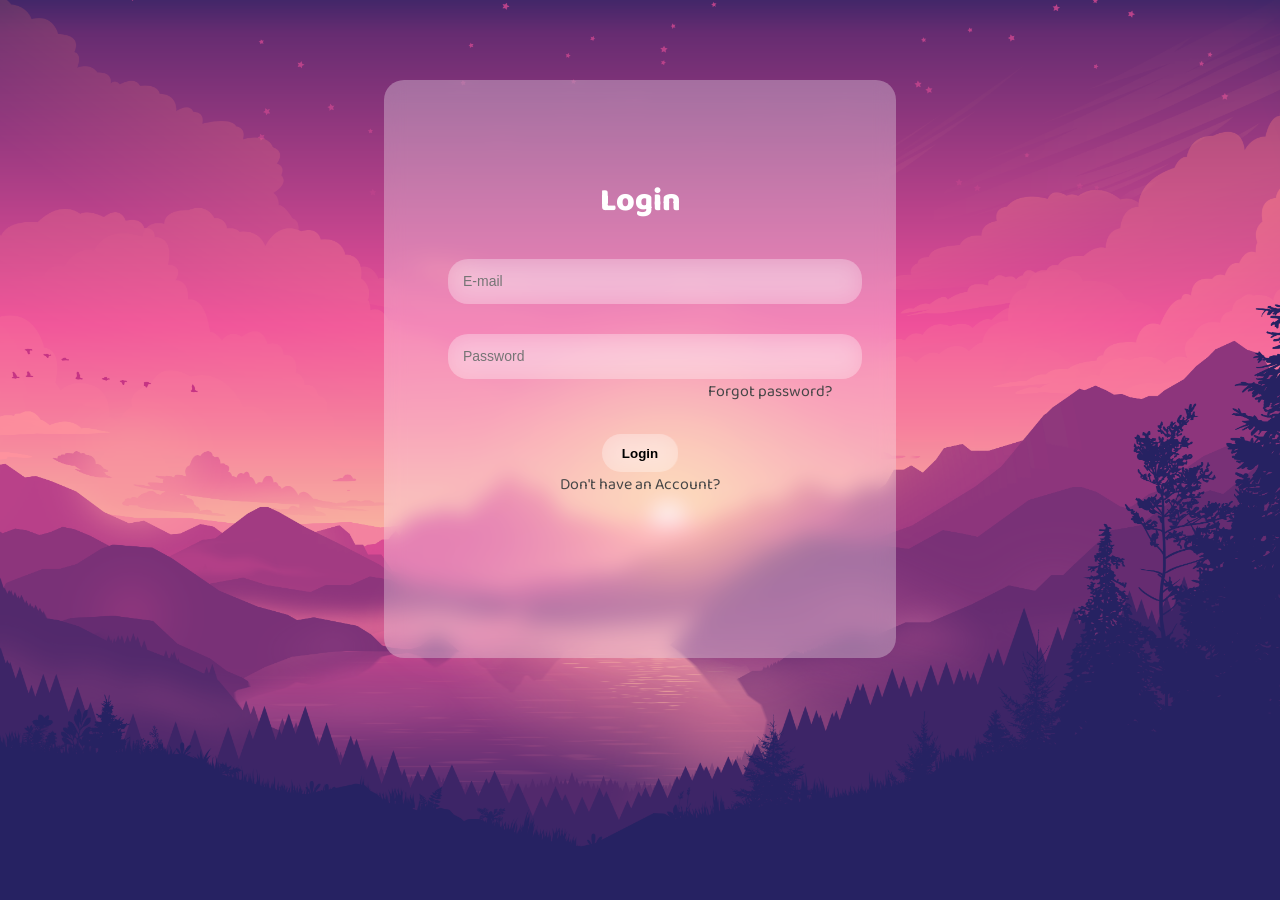
==== signin/login.html @ aa4accf0 "Login-page" ====
<!DOCTYPE html>
<html lang="en">
<head>
    <meta charset="UTF-8">
    <meta name="viewport" content="width=device-width, initial-scale=1.0">
    <link rel="stylesheet" href="https://cdnjs.cloudflare.com/ajax/libs/font-awesome/6.5.0/css/all.min.css">
    <link rel="preconnect" href="https://fonts.googleapis.com">
    <link rel="preconnect" href="https://fonts.gstatic.com" crossorigin>
    <link href="https://fonts.googleapis.com/css2?family=Baloo+2:wght@400..800&family=Baloo+Bhai+2:wght@400..800&display=swap" rel="stylesheet">
    <link rel="stylesheet" href="Style.css">
    <title>Login</title>
</head>
<body>
    <div class="container">
        <h3>Login</h3>
        <div class="input-box" Style="margin-bottom:30px"><input type="email" placeholder="E-mail"></div>
		<div class="input-box"><input type="password" name="" id="" placeholder="Password" ></div>
        <div class="fgt"><a href="#">Forgot password?</a></div>
        <div class="btn"><button type="submit">Login</button></div>
        <div class="acc"><a href="#">Don't have an Account?</a></div>
    </div>
</body>
</html>
---- signin/Style.css ----
Body{
    background-image:url("Background.png");
    background-size: cover;
    background-position: center;
    background-repeat: no-repeat;
    background-attachment: fixed;
	overflow:hidden;
    margin:0;
    padding: 0;
    font-family: "Baloo 2", sans-serif;
}
.container{
    text-allign: center;
    position: absolute;
    background: rgb(255,255,255,0.3);
	backdrop-filter: blur(10px);
    width: 30%;
    height: 50%;
    margin: 80px 30%;
    border-radius: 20px;
	padding:5%;
	
}
.container h3{
	text-align:center;
	font-size:200%;
	font-weight:900;
	color:white;
}
	
	
.input-box input{
	padding:15px;
	width:100%;
	border-radius:20px;
	border:0;
	Background:rgb(255,255,255,0.2);
	backdrop-filter: blur(12px);
	
}
.fgt{
	text-align:end;
	
	
}
.fgt a{
	color:#464647;
	text-decoration:none;
}
button{
	margin-top:30px;
	margin-left:40%;
	text-align:center;
	padding:3%;
	border-radius:50px;
	border:0;
	Background:rgb(255,255,255,0.2);
	backdrop-filter: blur(12px);
	width:20%;
	font-weight:700;
}

.acc{
	text-align:center;
}
.acc a{
	color:#464647;
	text-decoration:none;
}

input::placeholder{
	color:block;
	font-size:14px;
}
button:hover{
	transform: scale(1.06);
	transition: background-color 0.3s ease, transform 0.2s ease-in-out;

}
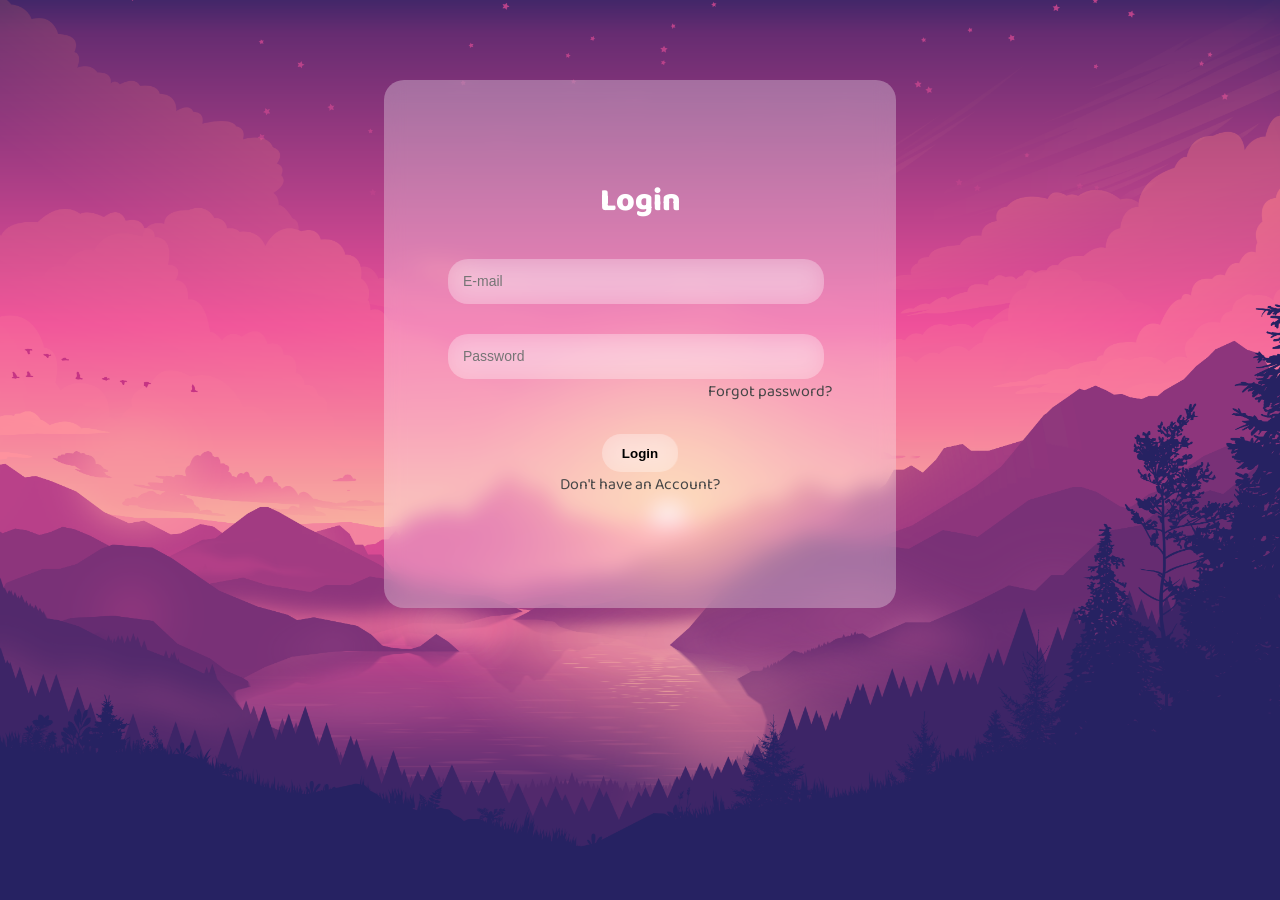
==== commit d1cc960e: "fev-icon" ====
--- a/signin/login.html
+++ b/signin/login.html
@@ -7,17 +7,20 @@
     <link rel="preconnect" href="https://fonts.googleapis.com">
     <link rel="preconnect" href="https://fonts.gstatic.com" crossorigin>
     <link href="https://fonts.googleapis.com/css2?family=Baloo+2:wght@400..800&family=Baloo+Bhai+2:wght@400..800&display=swap" rel="stylesheet">
+    <link rel="shortcut icon" href="Asset/Notenest-icon.png" type="image/x-icon">
     <link rel="stylesheet" href="Style.css">
     <title>Login</title>
 </head>
 <body>
     <div class="container">
         <h3>Login</h3>
+        <form action="">
         <div class="input-box" Style="margin-bottom:30px"><input type="email" placeholder="E-mail"></div>
 		<div class="input-box"><input type="password" name="" id="" placeholder="Password" ></div>
         <div class="fgt"><a href="#">Forgot password?</a></div>
         <div class="btn"><button type="submit">Login</button></div>
         <div class="acc"><a href="#">Don't have an Account?</a></div>
+    </form>
     </div>
 </body>
 </html>
--- a/signin/Style.css
+++ b/signin/Style.css
@@ -1,5 +1,5 @@
 Body{
-    background-image:url("Background.png");
+    background-image:url("Asset/Background.png");
     background-size: cover;
     background-position: center;
     background-repeat: no-repeat;
@@ -16,6 +16,7 @@
 	backdrop-filter: blur(10px);
     width: 30%;
     height: 50%;
+	max-height: 400px;
     margin: 80px 30%;
     border-radius: 20px;
 	padding:5%;
@@ -31,7 +32,7 @@
 	
 .input-box input{
 	padding:15px;
-	width:100%;
+	width:90%;
 	border-radius:20px;
 	border:0;
 	Background:rgb(255,255,255,0.2);
@@ -51,7 +52,7 @@
 	margin-top:30px;
 	margin-left:40%;
 	text-align:center;
-	padding:3%;
+	padding: 3%;
 	border-radius:50px;
 	border:0;
 	Background:rgb(255,255,255,0.2);
@@ -77,3 +78,24 @@
 	transition: background-color 0.3s ease, transform 0.2s ease-in-out;
 
 }
+@media screen and (max-width:756px)
+{
+	body{
+		background-image: url(Asset/mobile-bg.png);
+	}
+	.container{
+		margin:0 auto;
+		width: 90%;
+		max-width:400px;
+		padding-right: 60px;
+
+	}
+	.containor h3{
+		text-align: center;
+	}
+	.input-box{
+
+		font-size: 16px;
+		padding: 15px 20px;
+	}
+}
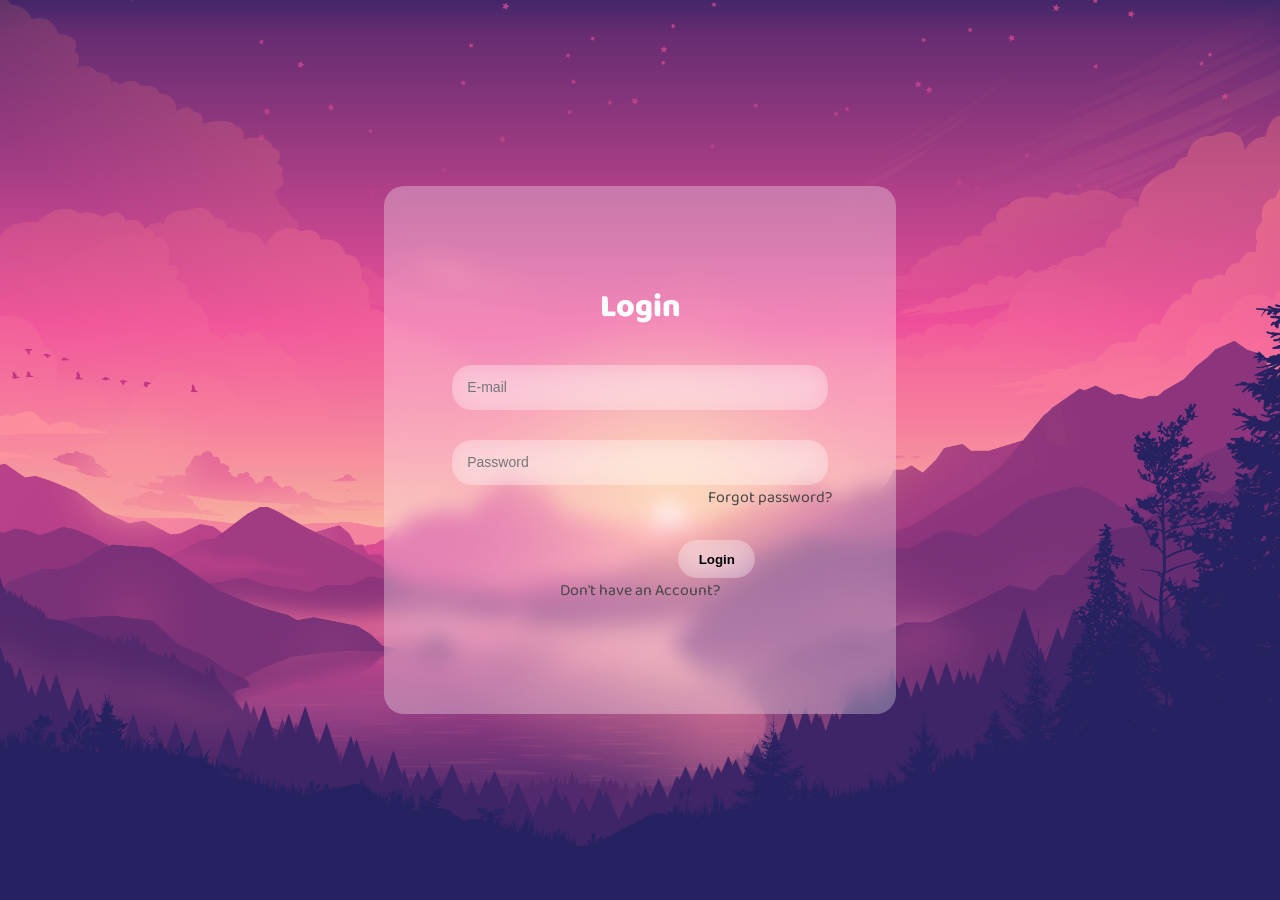
==== commit 5de44e9c: "Create-Registration-page" ====
--- a/signin/login.html
+++ b/signin/login.html
@@ -19,7 +19,7 @@
 		<div class="input-box"><input type="password" name="" id="" placeholder="Password" ></div>
         <div class="fgt"><a href="#">Forgot password?</a></div>
         <div class="btn"><button type="submit">Login</button></div>
-        <div class="acc"><a href="#">Don't have an Account?</a></div>
+        <div class="acc"><a href="../Register/index.html">Don't have an Account?</a></div>
     </form>
     </div>
 </body>
--- a/signin/Style.css
+++ b/signin/Style.css
@@ -10,7 +10,7 @@
     font-family: "Baloo 2", sans-serif;
 }
 .container{
-    text-allign: center;
+    text-align: center;
     position: absolute;
     background: rgb(255,255,255,0.3);
 	backdrop-filter: blur(10px);
@@ -78,24 +78,66 @@
 	transition: background-color 0.3s ease, transform 0.2s ease-in-out;
 
 }
-@media screen and (max-width:756px)
-{
-	body{
-		background-image: url(Asset/mobile-bg.png);
-	}
-	.container{
-		margin:0 auto;
-		width: 90%;
-		max-width:400px;
-		padding-right: 60px;
+/* Default improvements */
+.container {
+    left: 50%;
+    top: 50%;
+    transform: translate(-50%, -50%);
+    margin: 0; /* remove old margin */
+}
 
-	}
-	.containor h3{
-		text-align: center;
-	}
-	.input-box{
+/* 📱 Mobile (small phones) */
+@media (max-width: 480px) {
+    .container {
+        width: 90%;
+        height: auto;
+        padding: 20px;
+    }
 
-		font-size: 16px;
-		padding: 15px 20px;
-	}
+    .container h3 {
+        font-size: 24px;
+    }
+
+    .input-box input {
+        padding: 12px;
+        width: 100%;
+    }
+
+    button {
+        width: 60%;
+        margin-left: 20%;
+        padding: 10px;
+    }
+}
+
+/* 📱 Tablets */
+@media (min-width: 481px) and (max-width: 768px) {
+    .container {
+        width: 70%;
+        height: auto;
+    }
+
+    button {
+        width: 40%;
+        margin-left: 30%;
+    }
+}
+
+/* 💻 Small laptops */
+@media (min-width: 769px) and (max-width: 1024px) {
+    .container {
+        width: 50%;
+    }
+
+    button {
+        width: 30%;
+        margin-left: 35%;
+    }
+}
+
+/* 🖥️ Large screens */
+@media (min-width: 1025px) {
+    .container {
+        width: 30%;
+    }
 }
